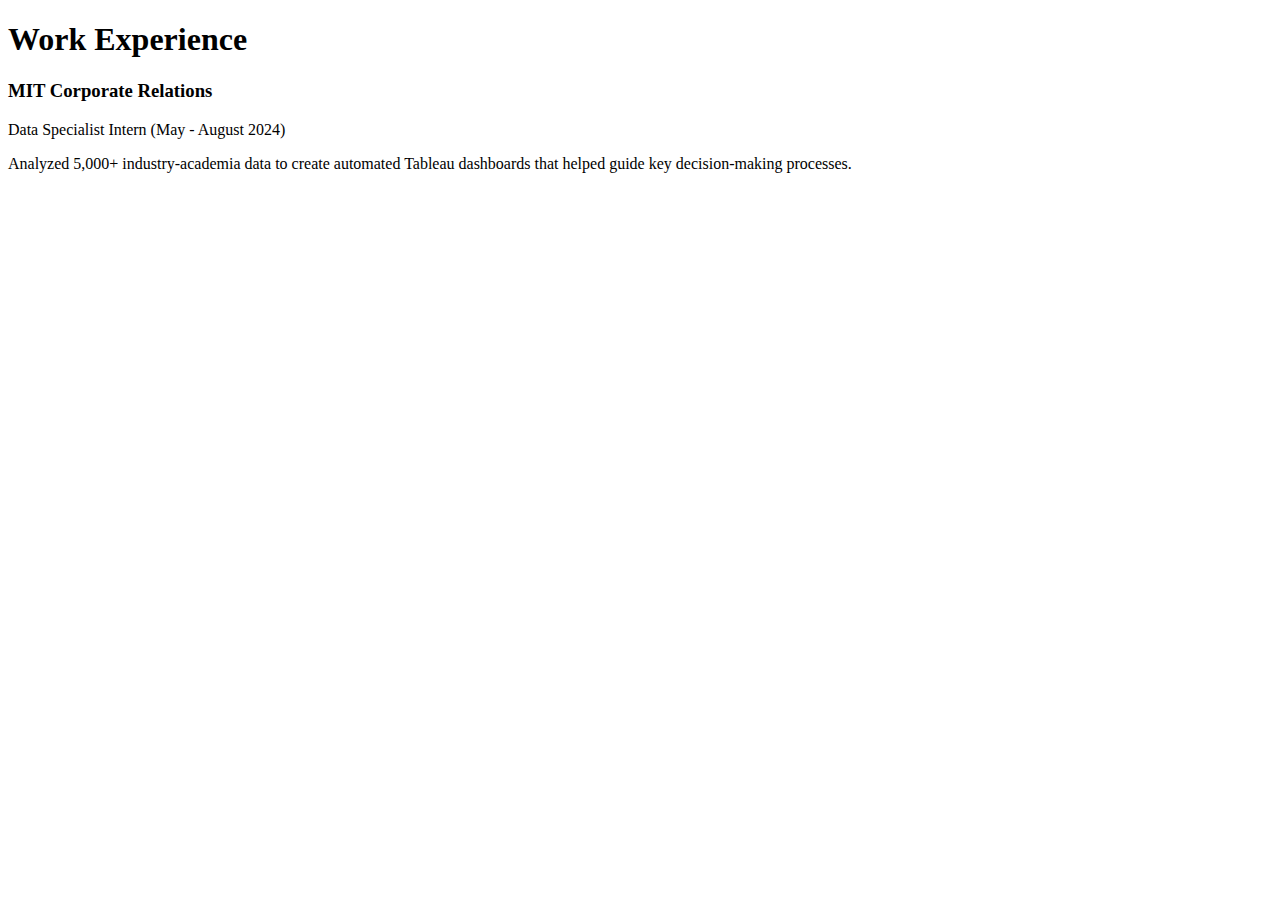
==== work-experience.html @ 2382ac90 "Update work-experience.html" ====
<!DOCTYPE html>
<html lang="en">
<head>
    <meta charset="UTF-8">
    <meta name="viewport" content="width=device-width, initial-scale=1.0">
    <title>Work Experience</title>
    <link rel="stylesheet" href="styles/styles.css">
</head>
<body>
    <header>
        <h1>Work Experience</h1>
    </header>
    <main>
        <section>
            <h3>MIT Corporate Relations</h3>
            <p>Data Specialist Intern (May - August 2024)</p>
            <p>Analyzed 5,000+ industry-academia data to create automated Tableau dashboards that helped guide key decision-making processes.</p>
        </section>
    </main>
</body>
</html>
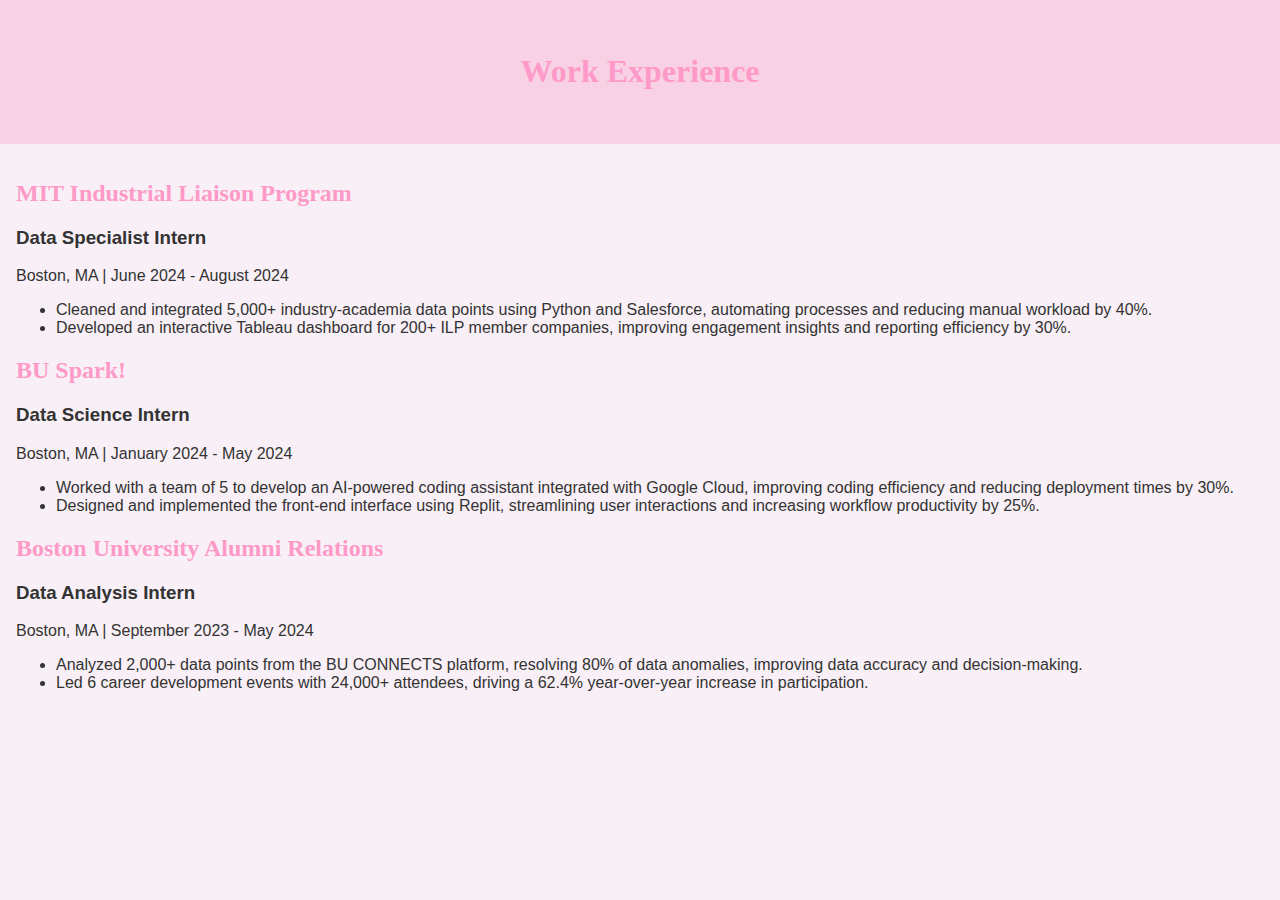
==== commit ad3eeff6: "Update work-experience.html" ====
--- a/work-experience.html
+++ b/work-experience.html
@@ -4,7 +4,7 @@
     <meta charset="UTF-8">
     <meta name="viewport" content="width=device-width, initial-scale=1.0">
     <title>Work Experience</title>
-    <link rel="stylesheet" href="styles/styles.css">
+    <link rel="stylesheet" href="style.css">
 </head>
 <body>
     <header>
@@ -12,9 +12,33 @@
     </header>
     <main>
         <section>
-            <h3>MIT Corporate Relations</h3>
-            <p>Data Specialist Intern (May - August 2024)</p>
-            <p>Analyzed 5,000+ industry-academia data to create automated Tableau dashboards that helped guide key decision-making processes.</p>
+            <h2>MIT Industrial Liaison Program</h2>
+            <h3>Data Specialist Intern</h3>
+            <p>Boston, MA | June 2024 - August 2024</p>
+            <ul>
+                <li>Cleaned and integrated 5,000+ industry-academia data points using Python and Salesforce, automating processes and reducing manual workload by 40%.</li>
+                <li>Developed an interactive Tableau dashboard for 200+ ILP member companies, improving engagement insights and reporting efficiency by 30%.</li>
+            </ul>
+        </section>
+
+        <section>
+            <h2>BU Spark!</h2>
+            <h3>Data Science Intern</h3>
+            <p>Boston, MA | January 2024 - May 2024</p>
+            <ul>
+                <li>Worked with a team of 5 to develop an AI-powered coding assistant integrated with Google Cloud, improving coding efficiency and reducing deployment times by 30%.</li>
+                <li>Designed and implemented the front-end interface using Replit, streamlining user interactions and increasing workflow productivity by 25%.</li>
+            </ul>
+        </section>
+
+        <section>
+            <h2>Boston University Alumni Relations</h2>
+            <h3>Data Analysis Intern</h3>
+            <p>Boston, MA | September 2023 - May 2024</p>
+            <ul>
+                <li>Analyzed 2,000+ data points from the BU CONNECTS platform, resolving 80% of data anomalies, improving data accuracy and decision-making.</li>
+                <li>Led 6 career development events with 24,000+ attendees, driving a 62.4% year-over-year increase in participation.</li>
+            </ul>
         </section>
     </main>
 </body>
--- a/style.css
+++ b/style.css
@@ -0,0 +1,53 @@
+body {
+    font-family: 'Open Sans', sans-serif;
+    color: #333;
+    background-color: #f8f0f6;
+    margin: 0;
+    padding: 0;
+}
+
+header {
+    text-align: center;
+    padding: 2em;
+    background-color: #f9d1e5;
+    color: #333;
+}
+
+h1, h2 {
+    font-family: 'Playfair Display', serif;
+    color: #ff99c8;
+}
+
+main {
+    padding: 1em;
+}
+
+a {
+    text-decoration: none;
+    color: #ff99c8;
+}
+
+a:hover {
+    text-decoration: underline;
+}
+
+nav {
+    text-align: center;
+    margin-top: 2em;
+}
+
+nav a {
+    margin: 0 10px;
+}
+
+button {
+    background-color: #ff99c8;
+    color: white;
+    padding: 0.5em 1em;
+    border: none;
+    border-radius: 5px;
+}
+
+button:hover {
+    background-color: #ff6699;
+}
